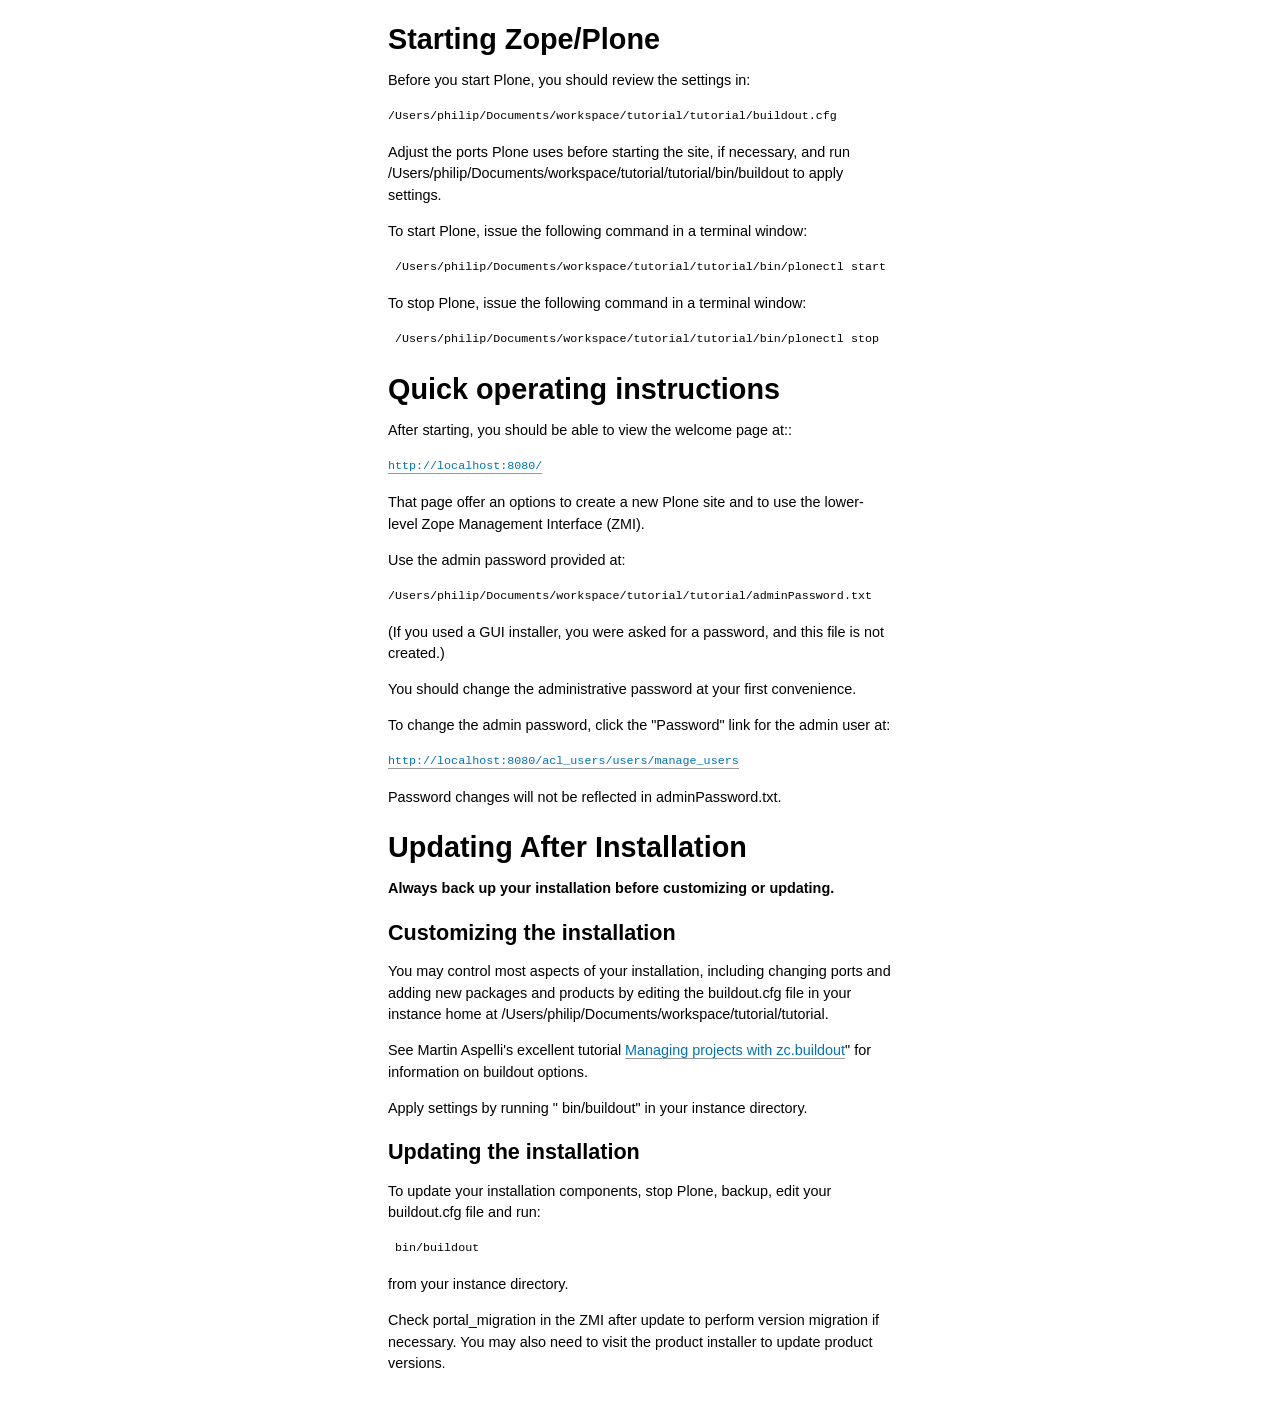
==== README.html @ b4588e6e "First commit" ====
<!DOCTYPE html PUBLIC "-//W3C//DTD XHTML 1.0 Transitional//EN"
	"http://www.w3.org/TR/xhtml1/DTD/xhtml1-transitional.dtd">

<html xmlns="http://www.w3.org/1999/xhtml" xml:lang="en" lang="en">
<head>
	<meta http-equiv="Content-Type" content="text/html; charset=utf-8"/>

	<title>Welcome to your Plone installation</title>

<style>
body {
    font: 90% Arial, FreeSans, sans-serif;
    line-height: 1.5em;
    clear: both;
    margin: 2em auto;
    width: 35em;
}
h1, h2 {
    font-family: "Helvetica Neue", Arial, FreeSans, sans-serif; 
    margin-top: 1em;
}
a {
    border-bottom:1px solid #999;
    color:#0072B5;
    text-decoration:none;
}
ul {
    margin-left: 0;
    padding-left:0;
    list-style:none;
}
ul li {
    margin-bottom: 1em;
}
dt {
    font-weight: bold;
}
dd {
    margin: 0 1em;
}
</style>

</head>

<body>

    <h1>Starting Zope/Plone</h1>

    <p>Before you start Plone, you should review the settings in:</p>
    
    <pre>/Users/philip/Documents/workspace/tutorial/tutorial/buildout.cfg</pre>

    <p>Adjust the ports Plone uses before starting the site, if necessary,
    and run /Users/philip/Documents/workspace/tutorial/tutorial/bin/buildout
    to apply settings.</p>

    <p>To start Plone, issue the following command in a terminal window:</p>

    <pre> /Users/philip/Documents/workspace/tutorial/tutorial/bin/plonectl start</pre>

    <p>To stop Plone, issue the following command in a terminal window:</p>

    <pre> /Users/philip/Documents/workspace/tutorial/tutorial/bin/plonectl stop</pre>


    <h1>Quick operating instructions</h1>
    
    <p>After starting, you should be able to view the welcome page at::</p>

    <pre><a href="http://localhost:8080/">http://localhost:8080/</a></pre>

    <p>That page offer an options to create a new Plone site and to use the
    lower-level Zope Management Interface (ZMI).</p>

    <p>Use the admin password provided at:</p>

    <pre>/Users/philip/Documents/workspace/tutorial/tutorial/adminPassword.txt</pre>
    
    <p>(If you used a GUI installer, you were asked for a password, and this file is not created.)</p>

    <p>You should change the administrative password at your first convenience.</p>

    <p>To change the admin password, click the "Password" link for the admin
    user at:</p>

    <pre><a href="http://localhost:8080/acl_users/users/manage_users">http://localhost:8080/acl_users/users/manage_users</a></pre>

    <p>Password changes will not be reflected in adminPassword.txt.</p>


    <h1>Updating After Installation</h1>
    
    <p><strong>Always back up your installation before customizing or updating.</strong></p>

    <h2>Customizing the installation</h2>
    
    <p>You may control most aspects of your installation, including
    changing ports and adding new packages and products by editing the
    buildout.cfg file in your instance home at /Users/philip/Documents/workspace/tutorial/tutorial.</p>

    <p>See Martin Aspelli's excellent tutorial
    <a href="http://plone.org/documentation/tutorial/buildout">Managing projects with zc.buildout</a>"
    for information on buildout options.</p>

    Apply settings by running " bin/buildout" in your instance directory.

    <h2>Updating the installation</h2>
    
    <p>To update your installation components, stop Plone, backup, edit your buildout.cfg file and run:</p>

    <pre> bin/buildout</pre>

    <p>from your instance directory.</p>

    <p>Check portal_migration in the ZMI after update to perform version migration
    if necessary. You may also need to visit the product installer to update
    product versions.</p>
    
</body>
</html>
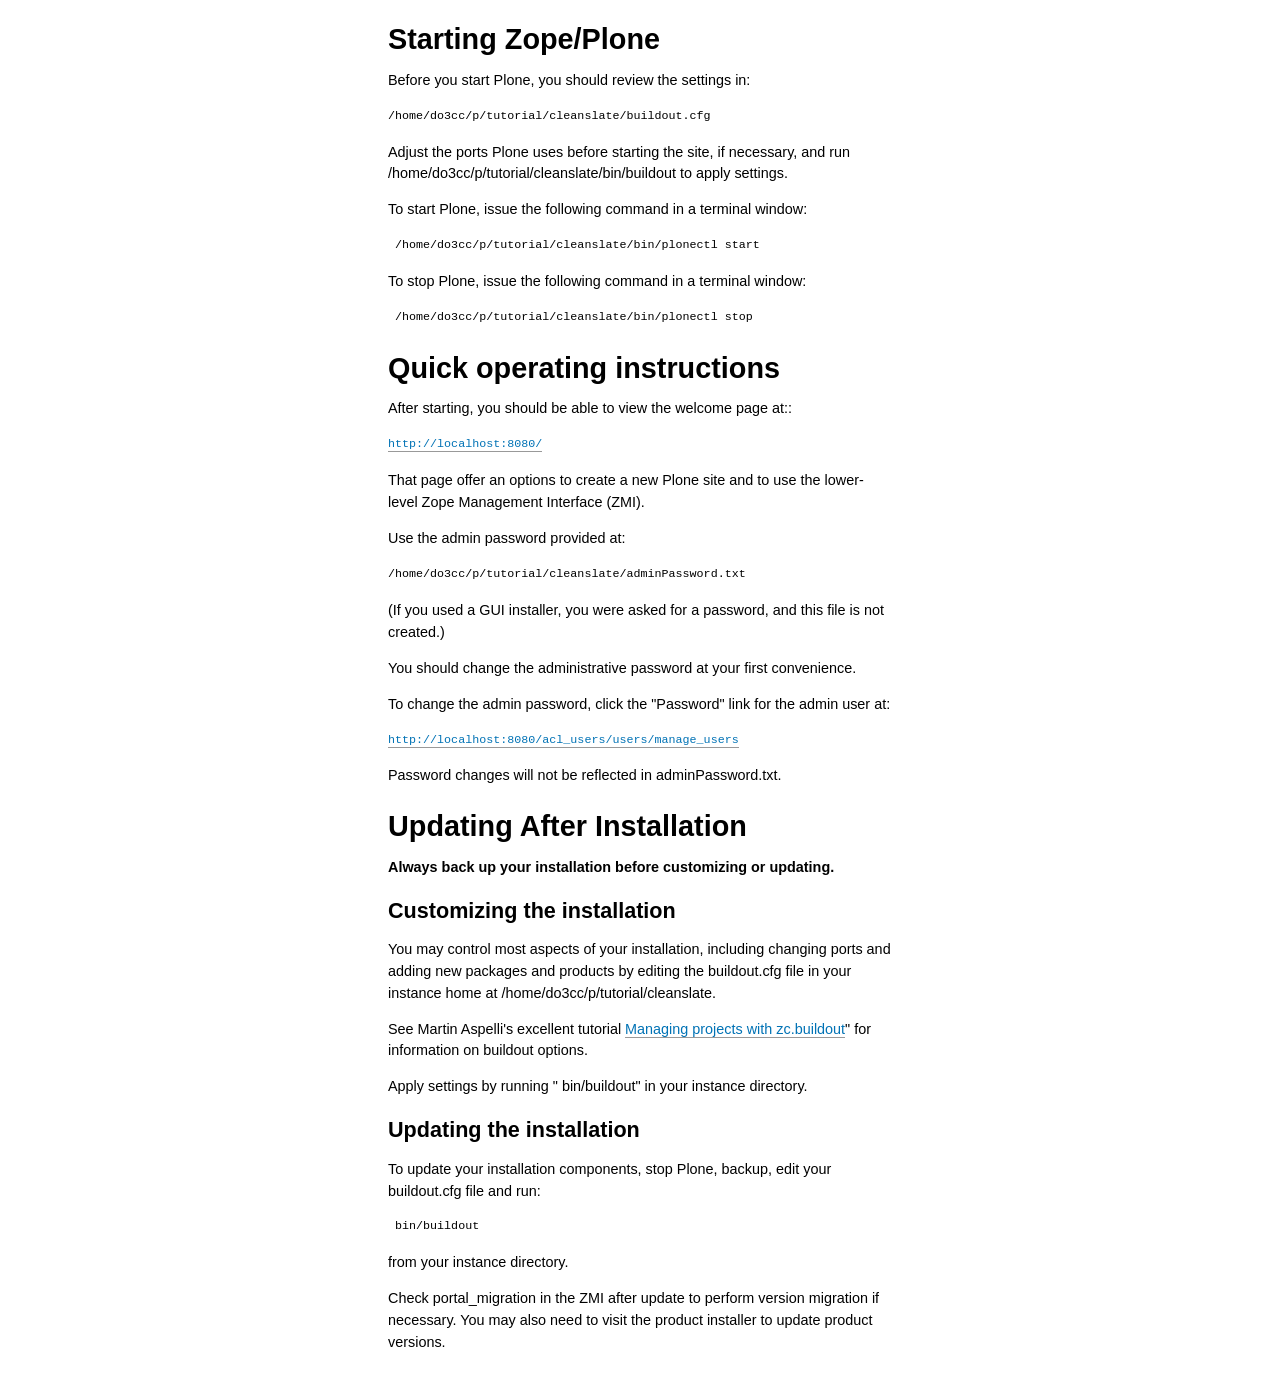
==== commit fca70d69: "Project after Part 1, with gitignore" ====
--- a/README.html
+++ b/README.html
@@ -48,19 +48,19 @@
 
     <p>Before you start Plone, you should review the settings in:</p>
     
-    <pre>/Users/philip/Documents/workspace/tutorial/tutorial/buildout.cfg</pre>
+    <pre>/home/do3cc/p/tutorial/cleanslate/buildout.cfg</pre>
 
     <p>Adjust the ports Plone uses before starting the site, if necessary,
-    and run /Users/philip/Documents/workspace/tutorial/tutorial/bin/buildout
+    and run /home/do3cc/p/tutorial/cleanslate/bin/buildout
     to apply settings.</p>
 
     <p>To start Plone, issue the following command in a terminal window:</p>
 
-    <pre> /Users/philip/Documents/workspace/tutorial/tutorial/bin/plonectl start</pre>
+    <pre> /home/do3cc/p/tutorial/cleanslate/bin/plonectl start</pre>
 
     <p>To stop Plone, issue the following command in a terminal window:</p>
 
-    <pre> /Users/philip/Documents/workspace/tutorial/tutorial/bin/plonectl stop</pre>
+    <pre> /home/do3cc/p/tutorial/cleanslate/bin/plonectl stop</pre>
 
 
     <h1>Quick operating instructions</h1>
@@ -74,7 +74,7 @@
 
     <p>Use the admin password provided at:</p>
 
-    <pre>/Users/philip/Documents/workspace/tutorial/tutorial/adminPassword.txt</pre>
+    <pre>/home/do3cc/p/tutorial/cleanslate/adminPassword.txt</pre>
     
     <p>(If you used a GUI installer, you were asked for a password, and this file is not created.)</p>
 
@@ -96,7 +96,7 @@
     
     <p>You may control most aspects of your installation, including
     changing ports and adding new packages and products by editing the
-    buildout.cfg file in your instance home at /Users/philip/Documents/workspace/tutorial/tutorial.</p>
+    buildout.cfg file in your instance home at /home/do3cc/p/tutorial/cleanslate.</p>
 
     <p>See Martin Aspelli's excellent tutorial
     <a href="http://plone.org/documentation/tutorial/buildout">Managing projects with zc.buildout</a>"
